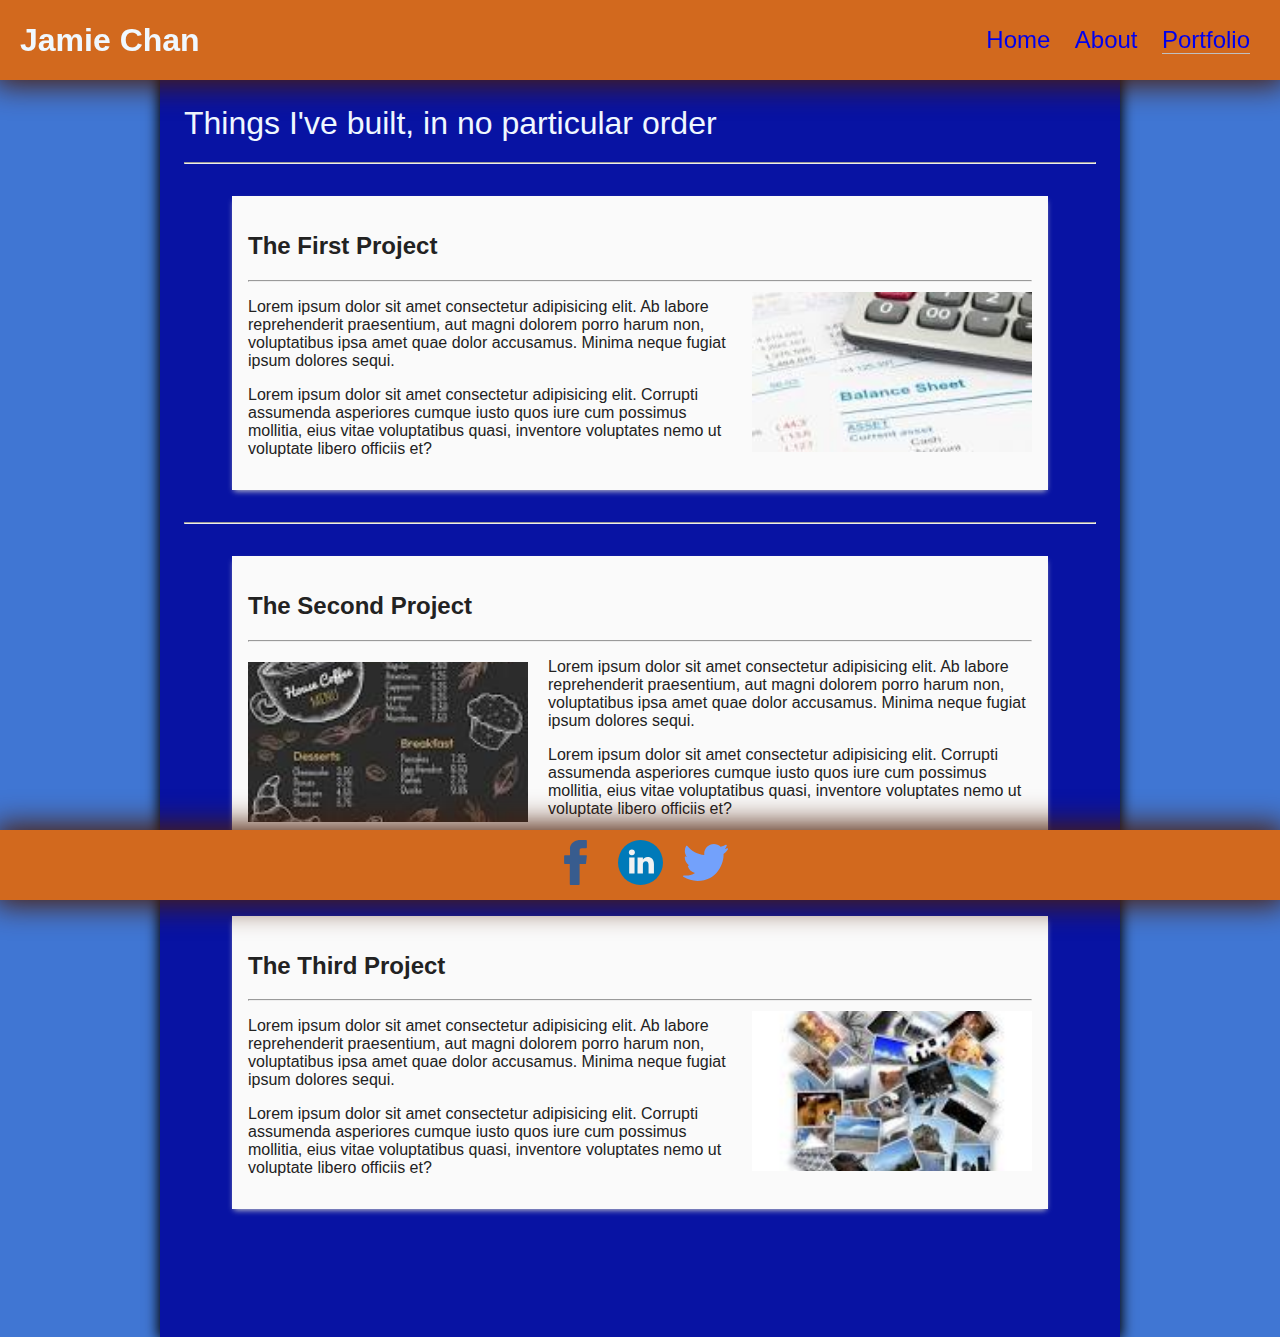
==== portfolio.html @ bdcdb4cc "Modified Home, About and Portfolio pages. Added javascript and css stylesheet." ====
<!DOCTYPE html>
<html lang="en">
  <head>
    <meta charset="UTF-8" />
    <meta name="viewport" content="width=device-width, initial-scale=1.0" />
    <title>Portfolio</title>
    <link rel="stylesheet" href="style.css" />
    <script defer src="javascript.js"></script>
  </head>
  <body>
    <header>
      <h1 class="logo">Jamie Chan</h1>
      <nav class="navigation">
        <a href="index.html">Home</a>
        <a href="about.html">About</a>
        <a class="active" href="portfolio.html">Portfolio</a>
      </nav>
    </header>
    <main>
      <h1 class="portfolio-header">
        Things I've built, in no particular order
      </h1>
      <hr />
      <section class="portfolio-section">
        <h2>The First Project</h2>
        <hr />
        <img src="image/balancesheet.jpeg" alt="Balance Sheet" />
        <p>
          Lorem ipsum dolor sit amet consectetur adipisicing elit. Ab labore
          reprehenderit praesentium, aut magni dolorem porro harum non,
          voluptatibus ipsa amet quae dolor accusamus. Minima neque fugiat ipsum
          dolores sequi.
        </p>
        <p>
          Lorem ipsum dolor sit amet consectetur adipisicing elit. Corrupti
          assumenda asperiores cumque iusto quos iure cum possimus mollitia,
          eius vitae voluptatibus quasi, inventore voluptates nemo ut voluptate
          libero officiis et?
        </p>
      </section>
      <hr />
      <section class="portfolio-section">
        <h2>The Second Project</h2>
        <hr />
        <img src="image/cafemenu.jpeg" alt="Cafe Menu" />
        <p>
          Lorem ipsum dolor sit amet consectetur adipisicing elit. Ab labore
          reprehenderit praesentium, aut magni dolorem porro harum non,
          voluptatibus ipsa amet quae dolor accusamus. Minima neque fugiat ipsum
          dolores sequi.
        </p>
        <p>
          Lorem ipsum dolor sit amet consectetur adipisicing elit. Corrupti
          assumenda asperiores cumque iusto quos iure cum possimus mollitia,
          eius vitae voluptatibus quasi, inventore voluptates nemo ut voluptate
          libero officiis et?
        </p>
      </section>
      <hr />
      <section class="portfolio-section">
        <h2>The Third Project</h2>
        <hr />
        <img src="image/photogallery.jpeg" alt="Photo Gallery" />
        <p>
          Lorem ipsum dolor sit amet consectetur adipisicing elit. Ab labore
          reprehenderit praesentium, aut magni dolorem porro harum non,
          voluptatibus ipsa amet quae dolor accusamus. Minima neque fugiat ipsum
          dolores sequi.
        </p>
        <p>
          Lorem ipsum dolor sit amet consectetur adipisicing elit. Corrupti
          assumenda asperiores cumque iusto quos iure cum possimus mollitia,
          eius vitae voluptatibus quasi, inventore voluptates nemo ut voluptate
          libero officiis et?
        </p>
      </section>
    </main>
    <footer>
      <a href="https://facebook.com/" target="_blank"
        ><img class="media-link" src="image/facebook.svg" alt="Facebook"
      /></a>
      <a href="https://linkedin.com/" target="_blank"
        ><img class="media-link" src="image/linkedin.svg" alt="Linkedin"
      /></a>
      <a href="https://twitter.com/" target="_blank"
        ><img class="media-link" src="image/twitter.svg" alt="Twitter"
      /></a>
    </footer>
  </body>
</html>
---- style.css ----
* {
  margin: 0;
  padding: 0;
  box-sizing: border-box;
}

html {
  background-color: rgb(64, 118, 211);
  font-size: 16px;
  font-family: sans-serif;
  color: aliceblue;
}

body {
  background-color: rgb(8, 19, 163);
  box-shadow: 0 0 12px 2px black;
  max-width: 960px;
  margin: 0 auto;
}

header {
  background-color: chocolate;
  height: 80px;
  padding: 20px;
  position: fixed;
  top: 0;
  left: 0;
  right: 0;
  display: flex;
  flex-direction: row;
  align-items: center;
  justify-content: space-between;
  box-shadow: 0 0 30px 5px rgb(77 29 6);
}

main {
  padding: 85px 24px 96px;
  font-size: 25px;
}

main img {
  width: 280px;
  height: 280px;
  float: right;
  object-fit: cover;
  margin: 10px 0 10px 10px;
}

footer {
  background-color: chocolate;
  height: 70px;
  padding: 10px;
  position: fixed;
  left: 0;
  right: 0;
  bottom: 0;
  display: flex;
  flex-direction: row;
  align-items: center;
  justify-content: center;
  box-shadow: 0 0 30px 5px rgb(77 29 6);
}

footer .media-link {
  height: 45px;
  object-fit: cover;
}

h2 {
  display: block;
  font-size: 1.5em;
  margin-block-start: 0.83em;
  margin-block-end: 0.83em;
  margin-inline-start: 0px;
  margin-inline-end: 0px;
  font-weight: bold;
}

main .quote {
  font-family: "Satisfy", cursive;
  font-size: 50px;
  font-weight: 200;
  text-shadow: 1px 1px 2px black;
  text-align: center;
  margin-top: 3em;
}

.active {
  border-bottom: 1px solid #c0c0c0;
}

a {
  text-decoration: none;
  font-size: x-large;
  margin: 0 10px;
}

a:hover {
  color: rgb(12, 8, 241);
}

p {
  display: block;
  margin-block-start: 1em;
  margin-block-end: 1em;
  margin-inline-start: 0px;
  margin-inline-end: 0px;
}

.hobby-section:nth-of-type(2n + 2) img {
  float: left;
  margin: 15px 15px 0px 0px;
}

.hobby-section img {
  height: 160px;
  object-fit: cover;
}

.hobby-header,
.portfolio-header {
  font-weight: 100;
  font-size: 2rem;
  padding: 20px 0;
}

.portfolio-section {
  width: calc(100% - 6em);
  background: #fafafa;
  color: #222;
  box-shadow: 0 3px 6px -2px #ccc;
  margin: 2em auto;
  padding: 1em;
  font-size: 1rem;
}

.portfolio-section:nth-of-type(2n + 2) img {
  float: left;
  margin: 20px 20px 0px 0px;
}

.portfolio-section img {
  height: 160px;
  object-fit: cover;
}
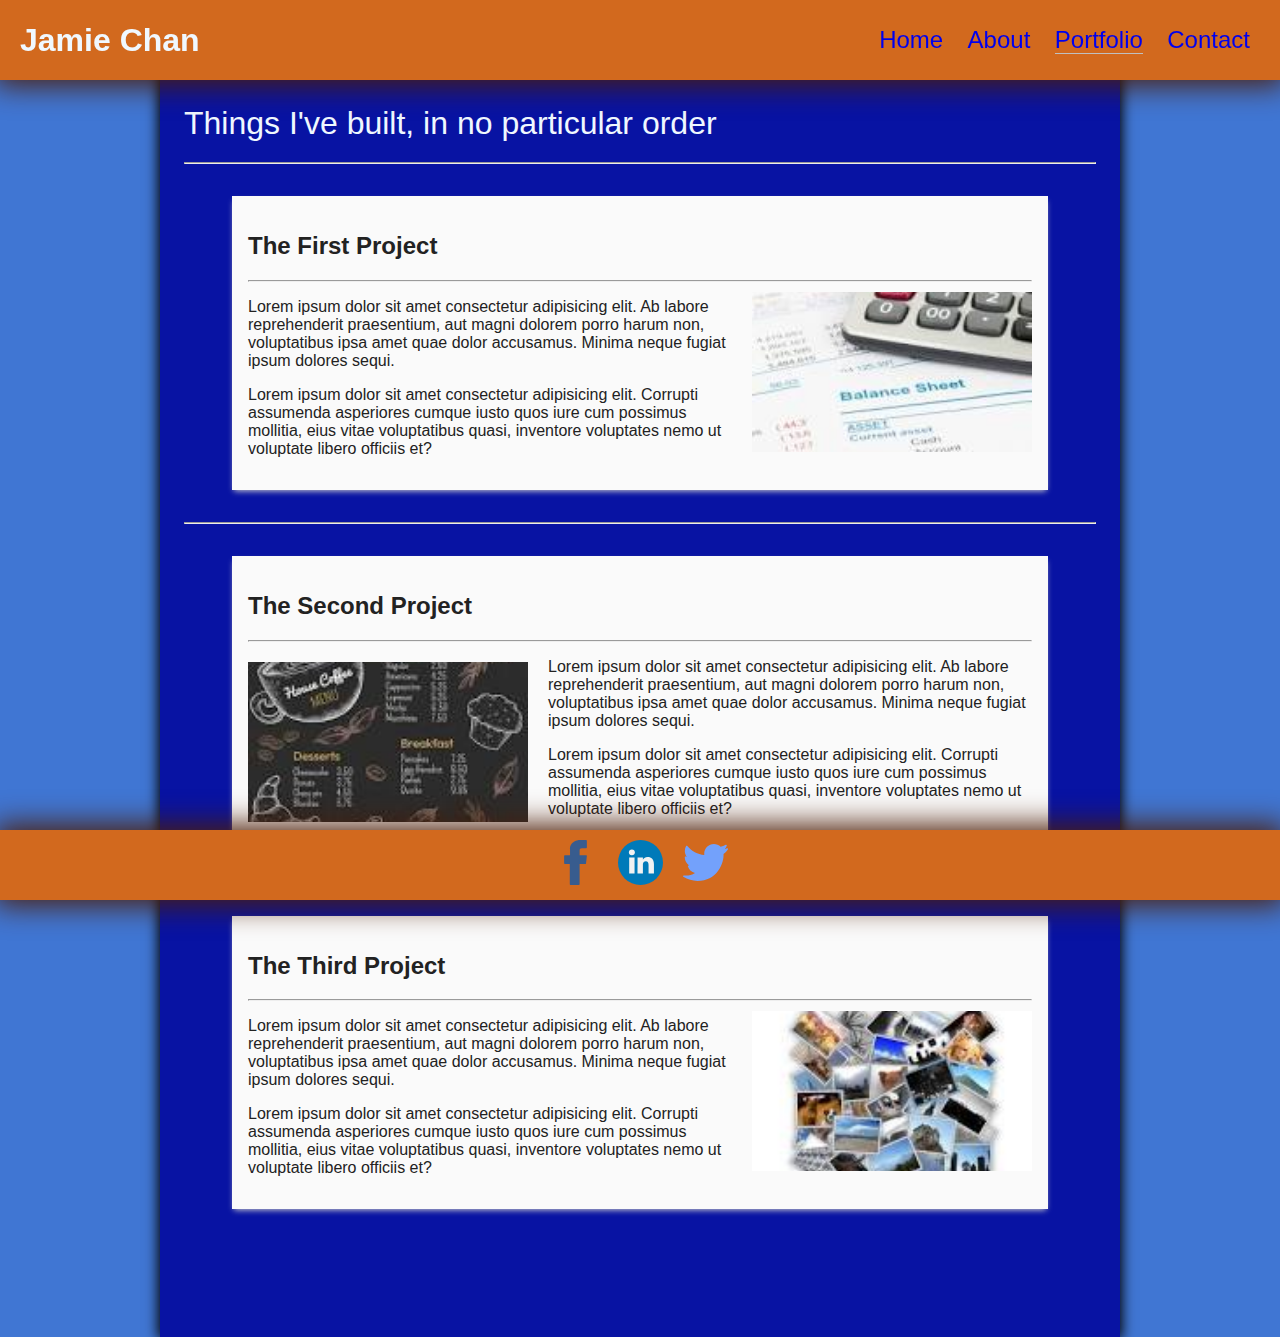
==== commit 1d645865: "Contact page added" ====
--- a/portfolio.html
+++ b/portfolio.html
@@ -14,6 +14,7 @@
         <a href="index.html">Home</a>
         <a href="about.html">About</a>
         <a class="active" href="portfolio.html">Portfolio</a>
+        <a href="contact.html">Contact</a>
       </nav>
     </header>
     <main>
--- a/style.css
+++ b/style.css
@@ -15,6 +15,7 @@
   background-color: rgb(8, 19, 163);
   box-shadow: 0 0 12px 2px black;
   max-width: 960px;
+  min-height: 960px;
   margin: 0 auto;
 }
 
